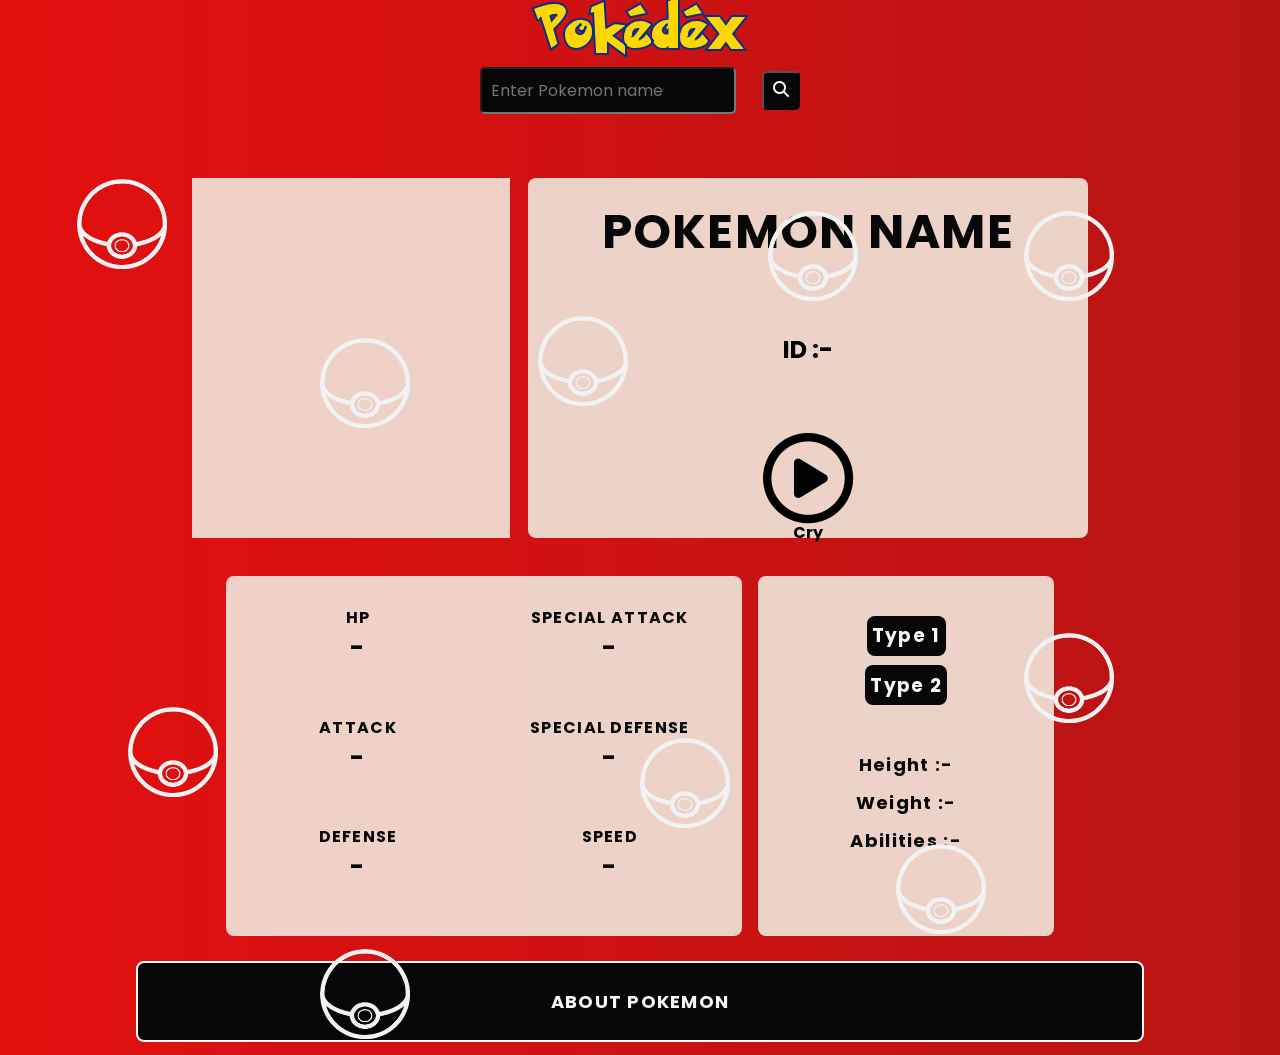
==== index.html @ 99acc05c "Added files" ====
<!DOCTYPE html>
<html lang="en">
<head>
    <meta charset="UTF-8">
    <meta name="viewport" content="width=device-width, initial-scale=1.0">
    <title>Document</title>
    <link rel="stylesheet" href="./style.css">
    <link rel="stylesheet" href="https://cdnjs.cloudflare.com/ajax/libs/font-awesome/6.6.0/css/all.min.css" integrity="sha512-Kc323vGBEqzTmouAECnVceyQqyqdsSiqLQISBL29aUW4U/M7pSPA/gEUZQqv1cwx4OnYxTxve5UMg5GT6L4JJg==" crossorigin="anonymous" referrerpolicy="no-referrer" />
    <link rel="shortcut icon" href="https://th.bing.com/th/id/OIP.t617oQnWS7KE4KwblMmCyQAAAA?rs=1&pid=ImgDetMain" type="image/x-icon">
</head>
<body>
    <div class="wrapper">
        <div class="box">
            <div><img src="./pokeball.png" class="pokeball"></div>
            <div><img src="./pokeball.png" class="pokeball"></div>
            <div><img src="./pokeball.png" class="pokeball"></div>
            <div><img src="./pokeball.png" class="pokeball"></div>
            <div><img src="./pokeball.png" class="pokeball"></div>
            <div><img src="./pokeball.png" class="pokeball"></div>
            <div><img src="./pokeball.png" class="pokeball"></div>
            <div><img src="./pokeball.png" class="pokeball"></div>
            <div><img src="./pokeball.png" class="pokeball"></div>
            <div><img src="./pokeball.png" class="pokeball"></div>
        </div>
        <section class="header">
            <!-- <img src="https://th.bing.com/th/id/OIP.CdqSbCuU2VAIqeOy9gv90wAAAA?rs=1&pid=ImgDetMain" alt=""> -->
            <h1>Pok&#0233d&#0233x</h1>
        </section>
        <section>
            <div class="input-search">
                <input type="text" placeholder="Enter Pokemon name">
                <button><i class="fa-solid fa-magnifying-glass"></i></button>
            </div>
        </section>
        <div class="main-container">
            <div>
                <section class="data">
                    <div class="container">
                        <div class="pic">
                            <img src="https://th.bing.com/th/id/OIP.CdqSbCuU2VAIqeOy9gv90wAAAA?rs=1&pid=ImgDetMain" alt="">
                        </div>
                        <div class="others">
                            <h1>POKEMON NAME</h1>
                            <h2>ID :-</h2>
                            <div class="cry">
                                <button><i class="fa-regular fa-circle-play"></i></button>
                                <audio id="audioPlayer" src=""></audio>
                                <h4>Cry</h4>
                            </div>
                            
                        </div>
                    </div>
                </section>
        
        
        
                <section class="stats">
                    <div class="container">
                        <div class="stat">
                            <div>
                                <div>
                                    <h4>HP</h4>
                                    <h1>-</h1>
                                </div>
                                <div>
                                    <h4>ATTACK</h4>
                                    <h1>-</h1>
                                </div>
                                <div>
                                    <h4>DEFENSE</h4>
                                    <h1>-</h1>
                                </div>
                            </div>
                            <div>
                                <div>
                                    <h4>SPECIAL ATTACK</h4>
                                    <h1>-</h1>
                                </div>
                                <div>
                                    <h4>SPECIAL DEFENSE</h4>
                                    <h1>-</h1>
                                </div>
                                <div>
                                    <h4>SPEED</h4>
                                    <h1>-</h1>
                                </div>
                            </div>
                        </div>
                        <div class="strengths-weaknesses">
                            <div class="type">
                                <h3>Type 1</h3>
                                <h3>Type 2</h3>
                            </div>
                            <div class="physique">
                                <h2>Height :-</h2>
                                <h2>Weight :-</h2>
                                <h2>Abilities :-</h2>
                            </div>
                            
                        </div>
                    </div>
                    <div class="about">
                        <h4>ABOUT POKEMON</h4>
                    </div>
                </section>
            </div>
        </div>
    </div>
</body>
<script src="./script.js"></script>
</html>
---- style.css ----
@import url('https://fonts.googleapis.com/css2?family=Poppins:ital,wght@0,100;0,200;0,300;0,400;0,500;0,600;0,700;0,800;0,900;1,100;1,200;1,300;1,400;1,500;1,600;1,700;1,800;1,900&family=Urbanist:ital,wght@0,100..900;1,100..900&display=swap');


*{
    padding: 0;
    margin: 0;
    box-sizing: border-box;
}

@font-face {
    font-family: funky;
    src: url('./Pokemon-Solid.ttf');
}

.wrapper{
    position: absolute;
    min-height: 100%;
    width: 100%;
    overflow-y: scroll;
    /* background: #1c99ad; */
    /* background: linear-gradient(90deg, #1c99ad 0%, #178c57 0%); */
    background: linear-gradient(to right, #e30f0f, #b81414);
}

.box div{
    position: absolute;
    height: 10vh;
    width: 10vh;
}

.pokeball{
    width: 100%;
    height: 100%;
    object-fit: cover;
    filter: invert(0.95);
}

.header{
    display: flex;
    align-items: center;
    justify-content: center;
    font-family: funky;
}


.box div:nth-child(1) {
    top: 30%;
    left: 42%;
    animation: animate 10s linear infinite;
}
.box div:nth-child(2) {
    top: 70%;
    left: 50%;
    animation: animate 6s linear infinite;
}
.box div:nth-child(3) {
    top: 17%;
    left: 6%;
    animation: animate 7s linear infinite;
}
.box div:nth-child(4) {
    top: 20%;
    left: 60%;
    animation: animate 6s linear infinite;
}
.box div:nth-child(5) {
    top: 67%;
    left: 10%;
    animation: animate 12s linear infinite;
}
.box div:nth-child(6) {
    top: 80%;
    left: 70%;
    animation: animate 15s linear infinite;
}
.box div:nth-child(7) {
    top: 60%;
    left: 80%;
    animation: animate 16s linear infinite;
}
.box div:nth-child(8) {
    top: 32%;
    left: 25%;
    animation: animate 16s linear infinite;
}
.box div:nth-child(9) {
    top: 90%;
    left: 25%;
    animation: animate 9s linear infinite;
}
.box div:nth-child(10) {
    top: 20%;
    left: 80%;
    animation: animate 12s linear infinite;
}

@keyframes animate {
    0%{
        transform: scale(0)  translateY(0) rotate(0);
        opacity: 1;
    }
    100%{
        transform: scale(1.3) translateY(-90px) rotate(360deg);
        opacity: 0;
    }
}

h1{
    letter-spacing: 4px;
    -webkit-text-stroke: 2px rgb(7, 47, 141);
    font-size: 3em;
    color: gold;
}

.input-search{
    display: flex;
    align-items: center;
    justify-content: center;
    gap: 2%;
}

.input-search > input{
    width: 20%;
    padding: 0.7%;
    background: #070707;
    color: #f7f7f7;
    font-size: 100%;
    border-radius: 5px;
    font-family: Poppins;
}

.input-search > button{
    padding: 0.7%;
    background: #070707;
    color: #f7f7f7;
    font-size: 100%;
    border-radius: 5px;
}

.data{
    display: flex;
    align-items: center;
    justify-content: center;
}

.container{
    display: flex;
    align-items: center;
    justify-content: center;

    padding-top: 5%;
    width: 70%;
    gap: 2%;
}

.pic{
    height: 40vh;
    width: 40vh;
    background-color: rgba(241, 231, 219, 0.9);
}

.pic > img{
    width: 100%;

}

.others{
    padding: 2%;
    height: 40vh;
    width: 70vh;
    background-color: rgba(241, 231, 219, 0.9);
    display: flex;
    align-items: center;
    justify-content: space-between;
    font-family: Poppins;
    flex-direction: column;
    border-radius: 8px;
}

.others > h1, .stat > div > div > h4, .stat > div > div > h1, .type, .physique, .about{
    font-family: Poppins;
    color: #070707;
    -webkit-text-stroke: transparent;
    letter-spacing: 0.1vw;
}

.cry{
    height: 7vw;
    width: 7vw;
    background-color: transparent;
    display: flex;
    flex-direction: column;
    align-items: center;
}

.cry > button{
    height: 7vw;
    width: 7vw;
    font-size: 10vh;
    background: transparent;
    border: none;
    cursor: pointer;
}

.stats{
    display: flex;
    align-items: center;
    justify-content: center;
    padding: 1%;
    flex-direction: column;
}

.stats > .container{
    padding: 2%;
}

.stat{
    padding: 3%;
    height: 40vh;
    width: 70vh;
    background-color: rgba(241, 231, 219, 0.9);
    display: flex;
    align-items: center;
    justify-content: center;
    gap: 8%;
}

.strengths-weaknesses{
    padding: 2%;
    height: 40vh;
    width: 40vh;
    background-color: rgba(241, 231, 219, 0.9);
    display: flex;
    flex-direction: column;
    padding: 3% 2%;
    gap: 3%;
}

.stats > .container div{
    border-radius: 8px;
}

.stat > div{
    height: 100%;
    width: 50%;
    /* background-color: aqua; */
    display: flex;
    flex-direction: column;
    gap: 6%;
}

.stat > div > div{
    height: 33%;
    width: 100%;
    padding: 2%;
    display: flex;
    flex-direction: column;
    align-items: center;
}

.stat > div > div > h1{
    font-size: 150%;
}

.type{
    width: 100%;
    height: 40%;
    display: flex;
    align-items: center;
    flex-direction: column;
    justify-content: center;
    gap: 8%;

}

.physique{
    width: 100%;
    height: 60%;
    display: flex;
    flex-direction: column;
    padding: 8%;
    gap: 8%;
    align-items: center;
}

.type > h3{
    background-color: #070707;
    color: #f7f7f7;
    padding: 2%;
    border-radius: 8px;
}

.physique > h2{
    font-size: large;
}

.about{
    padding: 2%;
    background-color: #070707;
    width: 112vh;
    color: #f7f7f7;
    border: 2px solid #f7f7f7;
    border-radius: 8px;
    word-wrap: break-word;
    overflow-wrap: break-word;
    text-align: center;
}

.about > h4{
    font-size: large;
}

.fire{
    background-color: #ff4422 !important;
}
.water{
    background-color: #3399ff !important;
}

.grass{
    background-color: #77cc55 !important;
}

.electric{
    background-color: #ffcc33 !important;
}

.normal{
    background-color: #aaaa99 !important;
}

.rock{
    background-color: #bbaa66 !important;
}

.steel{
    background-color: #bfbfce !important;
}

.ground{background-color: #e1c368 !important;
}

.bug{
    background-color: #a8b822 !important;
}

.flying{
    background-color: #8899ff !important;
}

.fighting{
    background-color: #b85443 !important;
}

.poison{
    background-color: #aa5599 !important;
}

.dragon{
    background-color: #7766ee !important;
}

.ice{
    background-color: #7dd4ff !important;
}

.ghost{
    background-color: #6666ba !important;
}

.psychic{
    background-color: #fa6da5 !important;
}

.dark{
    background-color: #775544 !important;
}

.fairy{
    background-color: #ee99ee !important;
}

@media (max-width:430px) {
    h1{
        font-size: 2em;
        margin-top: 1em;
    }

    .input-search{
        margin-top: 2em;
    }

    .input-search > input{
        width: 60vw;
    }

    .input-search > button{
        padding: 1.1%;
    }

    .container{
        flex-direction: column;
        gap: 2em;
    }

    .pic{
        height: 30vh;
        width: 30vh;
    }

    .others{
        height: 23vh;
        width: 40vh;
        justify-content: center;
        gap: 10px;
        padding: 0em;
    }

    .others > h1{
        font-size: 1.7em;
        margin: 0;
    }

    .others >h2{
        font-size: 1.2em;
    }

    .cry{
        width: 2em;
        height: 2em;
    }

    .cry > button{
        height: 2em;
        width: 2em;
        font-size: 4vh;
        -webkit-tap-highlight-color: transparent;
    }

    .cry > h4{
        font-size: 0.8em;
    }

    .stats > .container{
        flex-direction: column;
    }

    .stat{
        /* padding: 3%; */
        height: 30vh;
        width: 40vh;
        gap: 0;
    }

    .stat > div{
        gap: 0em;
    }

    .stat > div >div{
        padding: 0;
        gap: 2px;
    }

    .stat > div > div > h4{
        font-size: 0.8em;
    }

    .stat > div > div > h1{
        font-size: 1em;
    }

    .strengths-weaknesses{
        margin-top: 0.1em;
        padding-top: 5%;
        height: 30vh;
        width: 40vh;
    }

    .physique > h2{
        font-size: 1em;
    }

    .about{
        width: 40vh;
    }

    .about > h4{
        font-size: small;
        padding: 1.2em;
    }
}
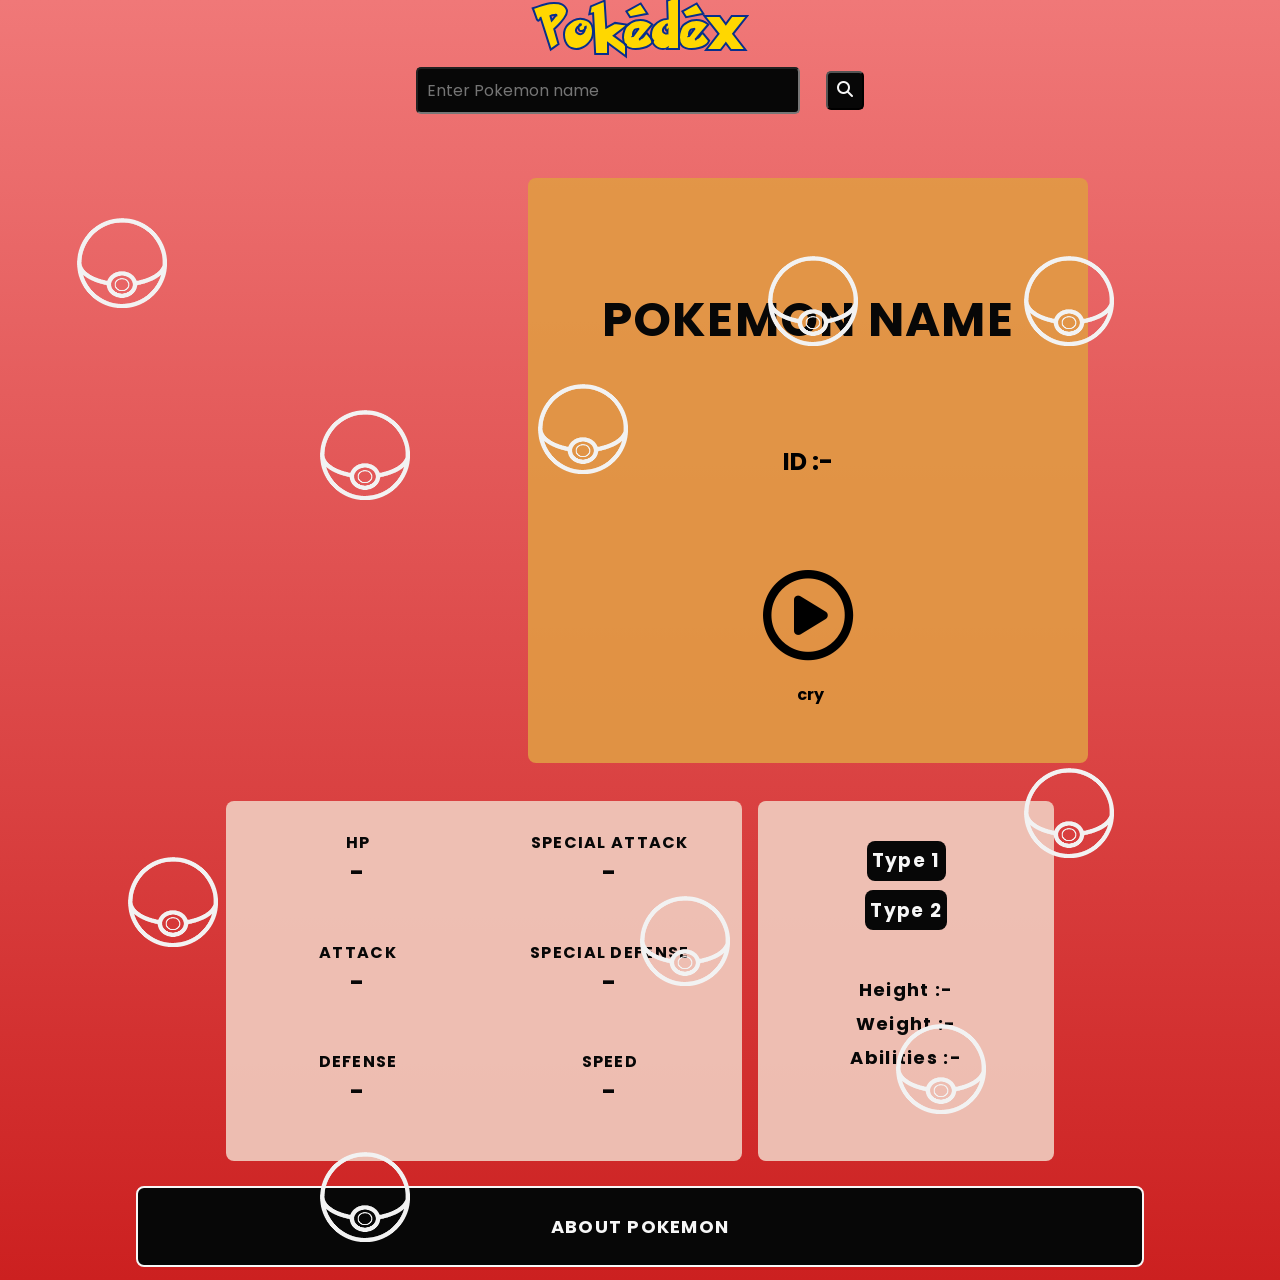
==== commit b70dbd1d: "modified" ====
--- a/index.html
+++ b/index.html
@@ -3,7 +3,7 @@
 <head>
     <meta charset="UTF-8">
     <meta name="viewport" content="width=device-width, initial-scale=1.0">
-    <title>Document</title>
+    <title>Pokedex</title>
     <link rel="stylesheet" href="./style.css">
     <link rel="stylesheet" href="https://cdnjs.cloudflare.com/ajax/libs/font-awesome/6.6.0/css/all.min.css" integrity="sha512-Kc323vGBEqzTmouAECnVceyQqyqdsSiqLQISBL29aUW4U/M7pSPA/gEUZQqv1cwx4OnYxTxve5UMg5GT6L4JJg==" crossorigin="anonymous" referrerpolicy="no-referrer" />
     <link rel="shortcut icon" href="https://th.bing.com/th/id/OIP.t617oQnWS7KE4KwblMmCyQAAAA?rs=1&pid=ImgDetMain" type="image/x-icon">
@@ -45,7 +45,8 @@
                             <div class="cry">
                                 <button><i class="fa-regular fa-circle-play"></i></button>
                                 <audio id="audioPlayer" src=""></audio>
-                                <h4>Cry</h4>
+                                <br>
+                                <h4>&nbsp;&nbsp;cry</h4>
                             </div>
                             
                         </div>
--- a/style.css
+++ b/style.css
@@ -19,7 +19,8 @@
     overflow-y: scroll;
     /* background: #1c99ad; */
     /* background: linear-gradient(90deg, #1c99ad 0%, #178c57 0%); */
-    background: linear-gradient(to right, #e30f0f, #b81414);
+    /* background: linear-gradient(to right, #e30f0f, #b81414); */
+    background: linear-gradient(to bottom, #f07878, #cc2020);
 }
 
 .box div{
@@ -120,7 +121,7 @@
 }
 
 .input-search > input{
-    width: 20%;
+    width: 30%;
     padding: 0.7%;
     background: #070707;
     color: #f7f7f7;
@@ -156,7 +157,6 @@
 .pic{
     height: 40vh;
     width: 40vh;
-    background-color: rgba(241, 231, 219, 0.9);
 }
 
 .pic > img{
@@ -166,12 +166,12 @@
 
 .others{
     padding: 2%;
-    height: 40vh;
+    height: 65vh;
     width: 70vh;
-    background-color: rgba(241, 231, 219, 0.9);
-    display: flex;
-    align-items: center;
-    justify-content: space-between;
+    background-color: rgba(226, 155, 68, 0.9);
+    display: flex;
+    align-items: center;
+    justify-content: space-evenly;
     font-family: Poppins;
     flex-direction: column;
     border-radius: 8px;
@@ -200,6 +200,7 @@
     background: transparent;
     border: none;
     cursor: pointer;
+    align-items: center;
 }
 
 .stats{
@@ -218,7 +219,7 @@
     padding: 3%;
     height: 40vh;
     width: 70vh;
-    background-color: rgba(241, 231, 219, 0.9);
+    background-color: rgba(241, 206, 192, 0.9);
     display: flex;
     align-items: center;
     justify-content: center;
@@ -229,7 +230,7 @@
     padding: 2%;
     height: 40vh;
     width: 40vh;
-    background-color: rgba(241, 231, 219, 0.9);
+    background-color: rgba(241, 206, 192, 0.9);
     display: flex;
     flex-direction: column;
     padding: 3% 2%;
@@ -279,7 +280,7 @@
     display: flex;
     flex-direction: column;
     padding: 8%;
-    gap: 8%;
+    gap: 5%;
     align-items: center;
 }
 
@@ -380,7 +381,9 @@
     background-color: #ee99ee !important;
 }
 
-@media (max-width:430px) {
+
+@media (max-width:770px) {
+
     h1{
         font-size: 2em;
         margin-top: 1em;
@@ -391,25 +394,16 @@
     }
 
     .input-search > input{
-        width: 60vw;
+        width: 40vw;
     }
 
     .input-search > button{
         padding: 1.1%;
     }
 
-    .container{
-        flex-direction: column;
-        gap: 2em;
-    }
-
-    .pic{
-        height: 30vh;
-        width: 30vh;
-    }
-
+    
     .others{
-        height: 23vh;
+        height: 37vh;
         width: 40vh;
         justify-content: center;
         gap: 10px;
@@ -417,12 +411,12 @@
     }
 
     .others > h1{
-        font-size: 1.7em;
+        font-size: 1em;
         margin: 0;
     }
 
     .others >h2{
-        font-size: 1.2em;
+        font-size: 1em;
     }
 
     .cry{
@@ -441,8 +435,106 @@
         font-size: 0.8em;
     }
 
+
+    
     .stats > .container{
         flex-direction: column;
+        gap: 2px;
+    }
+
+    .stat{
+        /* padding: 3%; */
+        height: 45vh;
+        width: 60vh;
+        gap: 5px;
+    }
+
+    .stat > div{
+        gap: 0em;
+    }
+
+    .stat > div >div{
+        padding: 0;
+        gap: 2px;
+    }
+
+    .stat > div > div > h4{
+        font-size: 0.8em;
+    }
+
+    .stat > div > div > h1{
+        font-size: 1.5em;
+    }
+
+}
+
+
+
+
+@media (max-width:430px) {
+    h1{
+        font-size: 2em;
+        margin-top: 1em;
+    }
+
+    .input-search{
+        margin-top: 2em;
+    }
+
+    .input-search > input{
+        width: 60vw;
+    }
+
+    .input-search > button{
+        padding: 1.1%;
+    }
+
+    .container{
+        flex-direction: column;
+        gap: 2em;
+    }
+
+    .pic{
+        height: 35vh;
+        width: 35vh;
+    }
+
+    .others{
+        height: 20vh;
+        width: 40vh;
+        justify-content: center;
+        gap: 10px;
+        padding: 0em;
+    }
+
+    .others > h1{
+        font-size: 1em;
+        margin: 0;
+    }
+
+    .others >h2{
+        font-size: 1em;
+    }
+
+    .cry{
+        width: 2em;
+        height: 2em;
+    }
+
+    .cry > button{
+        height: 2em;
+        width: 2em;
+        font-size: 4vh;
+        -webkit-tap-highlight-color: transparent;
+    }
+
+    .cry > h4{
+        font-size: 0.8em;
+    }
+
+    .stats > .container{
+        flex-direction: column;
+        gap: 5px;
     }
 
     .stat{
@@ -462,7 +554,7 @@
     }
 
     .stat > div > div > h4{
-        font-size: 0.8em;
+        font-size: 0.7em;
     }
 
     .stat > div > div > h1{
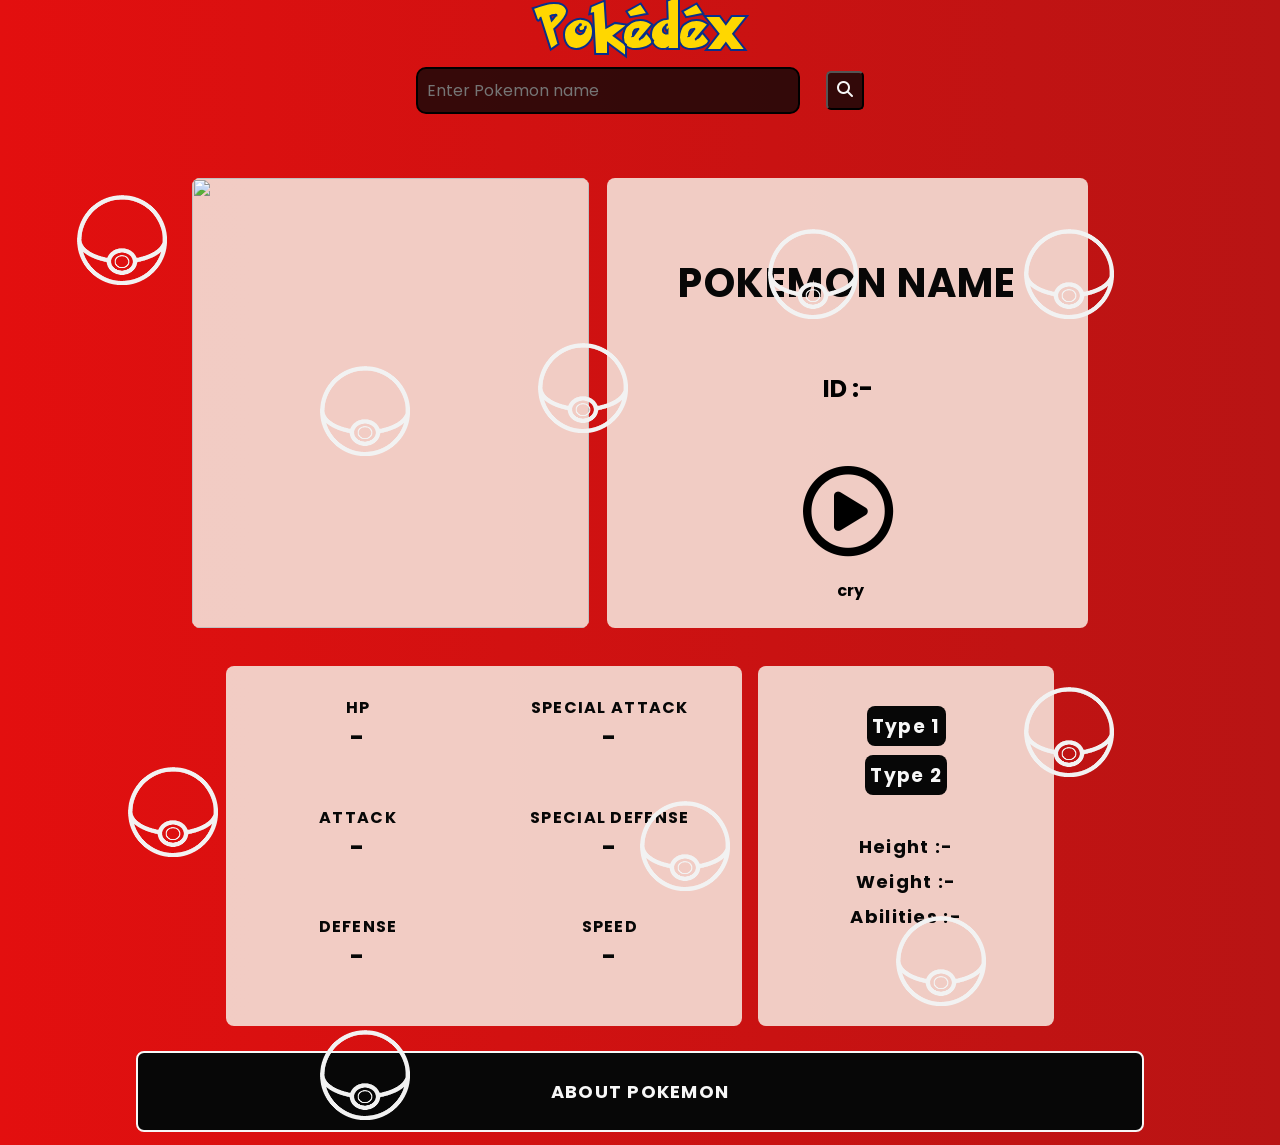
==== commit a43aa696: "Added back to top button" ====
--- a/index.html
+++ b/index.html
@@ -106,6 +106,12 @@
                 </section>
             </div>
         </div>
+          
+        <button id="back-to-top" title="Back to Top">
+            <svg xmlns="http://www.w3.org/2000/svg" viewBox="0 0 24 24" fill="none" stroke="currentColor" stroke-width="2" stroke-linecap="round" stroke-linejoin="round">
+              <polyline points="18 15 12 9 6 15"></polyline>
+            </svg>
+        </button>
     </div>
 </body>
 <script src="./script.js"></script>
--- a/style.css
+++ b/style.css
@@ -1,7 +1,7 @@
 @import url('https://fonts.googleapis.com/css2?family=Poppins:ital,wght@0,100;0,200;0,300;0,400;0,500;0,600;0,700;0,800;0,900;1,100;1,200;1,300;1,400;1,500;1,600;1,700;1,800;1,900&family=Urbanist:ital,wght@0,100..900;1,100..900&display=swap');
 
 
-*{
+* {
     padding: 0;
     margin: 0;
     box-sizing: border-box;
@@ -12,31 +12,31 @@
     src: url('./Pokemon-Solid.ttf');
 }
 
-.wrapper{
+.wrapper {
     position: absolute;
     min-height: 100%;
     width: 100%;
     overflow-y: scroll;
     /* background: #1c99ad; */
     /* background: linear-gradient(90deg, #1c99ad 0%, #178c57 0%); */
-    /* background: linear-gradient(to right, #e30f0f, #b81414); */
-    background: linear-gradient(to bottom, #f07878, #cc2020);
-}
-
-.box div{
+    background: linear-gradient(to right, #e30f0f, #b81414);
+    /* background: linear-gradient(to bottom, #f07878, #cc2020); */
+}
+
+.box div {
     position: absolute;
     height: 10vh;
     width: 10vh;
 }
 
-.pokeball{
+.pokeball {
     width: 100%;
     height: 100%;
     object-fit: cover;
     filter: invert(0.95);
 }
 
-.header{
+.header {
     display: flex;
     align-items: center;
     justify-content: center;
@@ -49,46 +49,55 @@
     left: 42%;
     animation: animate 10s linear infinite;
 }
+
 .box div:nth-child(2) {
     top: 70%;
     left: 50%;
     animation: animate 6s linear infinite;
 }
+
 .box div:nth-child(3) {
     top: 17%;
     left: 6%;
     animation: animate 7s linear infinite;
 }
+
 .box div:nth-child(4) {
     top: 20%;
     left: 60%;
     animation: animate 6s linear infinite;
 }
+
 .box div:nth-child(5) {
     top: 67%;
     left: 10%;
     animation: animate 12s linear infinite;
 }
+
 .box div:nth-child(6) {
     top: 80%;
     left: 70%;
     animation: animate 15s linear infinite;
 }
+
 .box div:nth-child(7) {
     top: 60%;
     left: 80%;
     animation: animate 16s linear infinite;
 }
+
 .box div:nth-child(8) {
     top: 32%;
     left: 25%;
     animation: animate 16s linear infinite;
 }
+
 .box div:nth-child(9) {
     top: 90%;
     left: 25%;
     animation: animate 9s linear infinite;
 }
+
 .box div:nth-child(10) {
     top: 20%;
     left: 80%;
@@ -96,55 +105,61 @@
 }
 
 @keyframes animate {
-    0%{
-        transform: scale(0)  translateY(0) rotate(0);
+    0% {
+        transform: scale(0) translateY(0) rotate(0);
         opacity: 1;
     }
-    100%{
+
+    100% {
         transform: scale(1.3) translateY(-90px) rotate(360deg);
         opacity: 0;
     }
 }
 
-h1{
+h1 {
     letter-spacing: 4px;
     -webkit-text-stroke: 2px rgb(7, 47, 141);
     font-size: 3em;
     color: gold;
 }
 
-.input-search{
+.input-search {
     display: flex;
     align-items: center;
     justify-content: center;
     gap: 2%;
 }
 
-.input-search > input{
+.input-search>input {
     width: 30%;
     padding: 0.7%;
-    background: #070707;
+    background: #070707c4;
+    color: #f7f7f7;
+    font-size: 100%;
+    border-radius: 10px;
+    font-family: Poppins;
+    border: 2px solid black;
+}
+
+.input-search>button {
+    padding: 0.7%;
+    background: #070707c4;
     color: #f7f7f7;
     font-size: 100%;
     border-radius: 5px;
-    font-family: Poppins;
-}
-
-.input-search > button{
-    padding: 0.7%;
-    background: #070707;
-    color: #f7f7f7;
-    font-size: 100%;
-    border-radius: 5px;
-}
-
-.data{
+}
+
+.input-search>button :hover {
+    cursor: pointer;
+}
+
+.data {
     display: flex;
     align-items: center;
     justify-content: center;
 }
 
-.container{
+.container {
     display: flex;
     align-items: center;
     justify-content: center;
@@ -154,21 +169,24 @@
     gap: 2%;
 }
 
-.pic{
-    height: 40vh;
-    width: 40vh;
-}
-
-.pic > img{
+.pic {
+    height: 50vh;
+    width: 50vh;
+    background-color: rgba(246, 224, 215, 0.9);
+    border-radius: 8px;
+}
+
+.pic>img {
     width: 100%;
-
-}
-
-.others{
+    height: 100%;
+    border-radius: 8px;
+}
+
+.others {
     padding: 2%;
-    height: 65vh;
-    width: 70vh;
-    background-color: rgba(226, 155, 68, 0.9);
+    height: 50vh;
+    width: 60vh;
+    background-color: rgba(246, 224, 215, 0.9);
     display: flex;
     align-items: center;
     justify-content: space-evenly;
@@ -177,14 +195,32 @@
     border-radius: 8px;
 }
 
-.others > h1, .stat > div > div > h4, .stat > div > div > h1, .type, .physique, .about{
+.others>h1,
+.stat>div>div>h4,
+.stat>div>div>h1,
+.type,
+.physique,
+.about {
     font-family: Poppins;
     color: #070707;
     -webkit-text-stroke: transparent;
     letter-spacing: 0.1vw;
 }
 
-.cry{
+.others>h1 {
+    font-size: 2.5rem;
+}
+
+.pic img {
+    transition: transform 0.3s ease-in-out, filter 0.3s ease-in-out;
+}
+
+.pic img:hover {
+    transform: scale(1.01);
+    filter: drop-shadow(0 8px 15px rgba(0, 0, 0, 0.5));
+}
+
+.cry {
     height: 7vw;
     width: 7vw;
     background-color: transparent;
@@ -193,7 +229,7 @@
     align-items: center;
 }
 
-.cry > button{
+.cry>button {
     height: 7vw;
     width: 7vw;
     font-size: 10vh;
@@ -203,7 +239,7 @@
     align-items: center;
 }
 
-.stats{
+.stats {
     display: flex;
     align-items: center;
     justify-content: center;
@@ -211,37 +247,61 @@
     flex-direction: column;
 }
 
-.stats > .container{
+.stats>.container {
     padding: 2%;
 }
 
-.stat{
+.stat {
     padding: 3%;
     height: 40vh;
     width: 70vh;
-    background-color: rgba(241, 206, 192, 0.9);
+    background-color: rgba(246, 224, 215, 0.9);
     display: flex;
     align-items: center;
     justify-content: center;
     gap: 8%;
-}
-
-.strengths-weaknesses{
+
+    transition: transform 0.8s ease, box-shadow 0.3s ease;
+}
+
+.stat:hover,
+.others:hover {
+    transform: scale(1.01);
+    /* Increases size by 10% */
+    box-shadow: 0px 4px 20px rgba(0, 0, 0, 0.4);
+    /* Adds a shadow */
+    transition: transform 0.3s ease, box-shadow 0.3s ease;
+    /* Smooth transition */
+}
+
+.strengths-weaknesses {
     padding: 2%;
     height: 40vh;
     width: 40vh;
-    background-color: rgba(241, 206, 192, 0.9);
+    background-color: rgba(246, 224, 215, 0.9);
     display: flex;
     flex-direction: column;
     padding: 3% 2%;
     gap: 3%;
-}
-
-.stats > .container div{
+
+    transition: transform 0.8s ease, box-shadow 0.3s ease;
+}
+
+.strengths-weaknesses:hover,
+.others:hover {
+    transform: scale(1.01);
+    /* Increases size by 10% */
+    box-shadow: 0px 4px 20px rgba(0, 0, 0, 0.4);
+    /* Adds a shadow */
+    transition: transform 0.3s ease, box-shadow 0.3s ease;
+    /* Smooth transition */
+}
+
+.stats>.container div {
     border-radius: 8px;
 }
 
-.stat > div{
+.stat>div {
     height: 100%;
     width: 50%;
     /* background-color: aqua; */
@@ -250,7 +310,7 @@
     gap: 6%;
 }
 
-.stat > div > div{
+.stat>div>div {
     height: 33%;
     width: 100%;
     padding: 2%;
@@ -259,11 +319,11 @@
     align-items: center;
 }
 
-.stat > div > div > h1{
+.stat>div>div>h1 {
     font-size: 150%;
 }
 
-.type{
+.type {
     width: 100%;
     height: 40%;
     display: flex;
@@ -274,28 +334,28 @@
 
 }
 
-.physique{
+.physique {
     width: 100%;
     height: 60%;
     display: flex;
     flex-direction: column;
-    padding: 8%;
+    padding: 5%;
     gap: 5%;
     align-items: center;
 }
 
-.type > h3{
+.type>h3 {
     background-color: #070707;
     color: #f7f7f7;
     padding: 2%;
     border-radius: 8px;
 }
 
-.physique > h2{
+.physique>h2 {
     font-size: large;
 }
 
-.about{
+.about {
     padding: 2%;
     background-color: #070707;
     width: 112vh;
@@ -307,277 +367,383 @@
     text-align: center;
 }
 
-.about > h4{
+.about>h4 {
     font-size: large;
 }
 
-.fire{
+.fire {
     background-color: #ff4422 !important;
 }
-.water{
+
+.water {
     background-color: #3399ff !important;
 }
 
-.grass{
+.grass {
     background-color: #77cc55 !important;
 }
 
-.electric{
+.electric {
     background-color: #ffcc33 !important;
 }
 
-.normal{
+.normal {
     background-color: #aaaa99 !important;
 }
 
-.rock{
+.rock {
     background-color: #bbaa66 !important;
 }
 
-.steel{
+.steel {
     background-color: #bfbfce !important;
 }
 
-.ground{background-color: #e1c368 !important;
-}
-
-.bug{
+.ground {
+    background-color: #e1c368 !important;
+}
+
+.bug {
     background-color: #a8b822 !important;
 }
 
-.flying{
+.flying {
     background-color: #8899ff !important;
 }
 
-.fighting{
+.fighting {
     background-color: #b85443 !important;
 }
 
-.poison{
+.poison {
     background-color: #aa5599 !important;
 }
 
-.dragon{
+.dragon {
     background-color: #7766ee !important;
 }
 
-.ice{
+.ice {
     background-color: #7dd4ff !important;
 }
 
-.ghost{
+.ghost {
     background-color: #6666ba !important;
 }
 
-.psychic{
+.psychic {
     background-color: #fa6da5 !important;
 }
 
-.dark{
+.dark {
     background-color: #775544 !important;
 }
 
-.fairy{
+.fairy {
     background-color: #ee99ee !important;
 }
 
 
-@media (max-width:770px) {
-
-    h1{
-        font-size: 2em;
-        margin-top: 1em;
-    }
-
-    .input-search{
-        margin-top: 2em;
-    }
-
-    .input-search > input{
-        width: 40vw;
-    }
-
-    .input-search > button{
-        padding: 1.1%;
-    }
-
-    
-    .others{
-        height: 37vh;
-        width: 40vh;
+
+/* back-to-button styling */
+#back-to-top {
+  position: fixed;
+  bottom: 20px;
+  right: 48px;
+  background-color: #000000;
+  color: #e30f0f;
+  width: 50px;
+  height: 50px;
+  border-radius: 50%;
+  border: 1px solid rgb(255, 255, 255); 
+  cursor: pointer;
+  display: none;
+  align-items: center;
+  justify-content: center;
+  font-size: 24px;
+  transition: background-color 0.3s, transform 0.3s, border-color 0.3s;
+  z-index: 1000;
+}
+
+#back-to-top:hover {
+  background-color: #1a1a1a;
+  transform: scale(1.1);
+  border-color: rgba(255, 255, 255, 0.9); /* Slightly more opaque on hover */
+}
+
+#back-to-top svg {
+  width: 24px;
+  height: 24px;
+}
+
+
+
+@media (max-width:1025px) {
+
+    .pic {
+        height: 45vh;
+        width: 45vh;
+        background-color: rgba(246, 224, 215, 0.9);
+        border-radius: 8px;
+    }
+
+    .pic>img {
+        width: 100%;
+        height: 100%;
+    }
+
+
+    .others {
+        height: 45vh;
+        width: 65vh;
         justify-content: center;
         gap: 10px;
         padding: 0em;
     }
 
-    .others > h1{
+    .others>h1 {
         font-size: 1em;
         margin: 0;
     }
 
-    .others >h2{
+    .others>h2 {
         font-size: 1em;
     }
 
-    .cry{
+
+    .type {
+        gap: 8%;
+    }
+}
+
+
+
+@media (max-width:770px) {
+
+    h1 {
+        font-size: 2em;
+        margin-top: 1em;
+    }
+
+    .input-search {
+        margin-top: 2em;
+    }
+
+    .input-search>input {
+        width: 40vw;
+    }
+
+    .input-search>button {
+        padding: 1.1%;
+    }
+
+    .pic {
+        height: 40vh;
+        width: 40vh;
+        background-color: rgba(246, 224, 215, 0.9);
+        border-radius: 8px;
+    }
+
+    .pic>img {
+        width: 100%;
+        height: 100%;
+    }
+
+    .others {
+        height: 40vh;
+        width: 35vh;
+        justify-content: center;
+        gap: 10px;
+        padding: 0em;
+    }
+
+    .others>h1 {
+        font-size: 1em;
+        margin: 0;
+    }
+
+    .others>h2 {
+        font-size: 1em;
+    }
+
+    .cry {
         width: 2em;
         height: 2em;
     }
 
-    .cry > button{
+    .cry>button {
         height: 2em;
         width: 2em;
         font-size: 4vh;
         -webkit-tap-highlight-color: transparent;
     }
 
-    .cry > h4{
+    .cry>h4 {
         font-size: 0.8em;
     }
 
 
-    
-    .stats > .container{
+    .stats>.container {
         flex-direction: column;
         gap: 2px;
     }
 
-    .stat{
+    .stat {
         /* padding: 3%; */
         height: 45vh;
-        width: 60vh;
+        width: 77vh;
         gap: 5px;
-    }
-
-    .stat > div{
+        margin-bottom: 10px;
+    }
+
+    .stat>div {
         gap: 0em;
-    }
-
-    .stat > div >div{
+        /* width: 75vh; */
+    }
+
+    .stat>div>div {
         padding: 0;
         gap: 2px;
-    }
-
-    .stat > div > div > h4{
+
+    }
+
+    .stat>div>div>h4 {
         font-size: 0.8em;
     }
 
-    .stat > div > div > h1{
+    .stat>div>div>h1 {
         font-size: 1.5em;
     }
 
-}
-
-
+    .strengths-weaknesses {
+        width: 77vh;
+    }
+
+}
 
 
 @media (max-width:430px) {
-    h1{
+    h1 {
         font-size: 2em;
         margin-top: 1em;
     }
 
-    .input-search{
+    .input-search {
         margin-top: 2em;
     }
 
-    .input-search > input{
+    .input-search>input {
         width: 60vw;
     }
 
-    .input-search > button{
+    .input-search>button {
         padding: 1.1%;
     }
 
-    .container{
+    .container {
         flex-direction: column;
         gap: 2em;
     }
 
-    .pic{
+    .pic {
+        height: 40vh;
+        width: 40vh;
+        border-radius: 8px;
+    }
+
+    .others {
         height: 35vh;
-        width: 35vh;
-    }
-
-    .others{
-        height: 20vh;
         width: 40vh;
         justify-content: center;
-        gap: 10px;
+        gap: 5px;
         padding: 0em;
-    }
-
-    .others > h1{
+        margin-bottom: 5px;
+    }
+
+    .others>h1 {
         font-size: 1em;
         margin: 0;
     }
 
-    .others >h2{
+    .others>h2 {
         font-size: 1em;
     }
 
-    .cry{
+    .cry {
         width: 2em;
         height: 2em;
     }
 
-    .cry > button{
+    .cry>button {
         height: 2em;
         width: 2em;
         font-size: 4vh;
         -webkit-tap-highlight-color: transparent;
     }
 
-    .cry > h4{
+    .cry>h4 {
         font-size: 0.8em;
     }
 
-    .stats > .container{
+    .stats>.container {
         flex-direction: column;
-        gap: 5px;
-    }
-
-    .stat{
+        gap: 2px;
+    }
+
+    .stat {
         /* padding: 3%; */
-        height: 30vh;
+        height: 35vh;
         width: 40vh;
         gap: 0;
     }
 
-    .stat > div{
+    .stat>div {
         gap: 0em;
     }
 
-    .stat > div >div{
+    .stat>div>div {
         padding: 0;
         gap: 2px;
     }
 
-    .stat > div > div > h4{
-        font-size: 0.7em;
-    }
-
-    .stat > div > div > h1{
+    .stat>div>div>h4 {
+        font-size: 0.65em;
+    }
+
+    .stat>div>div>h1 {
         font-size: 1em;
     }
 
-    .strengths-weaknesses{
+    .strengths-weaknesses {
         margin-top: 0.1em;
         padding-top: 5%;
-        height: 30vh;
+        height: 35vh;
         width: 40vh;
     }
 
-    .physique > h2{
+    .physique>h2 {
         font-size: 1em;
     }
 
-    .about{
+    .about {
+        margin-top: 5px;
         width: 40vh;
     }
 
-    .about > h4{
+    .about>h4 {
         font-size: small;
         padding: 1.2em;
     }
+
+    #back-to-top {
+        width: 40px;
+        height: 40px;
+        bottom: 10px;
+        right: 22px;
+      }
+    
+      #back-to-top svg {
+        width: 20px;
+        height: 20px;
+      }
 }
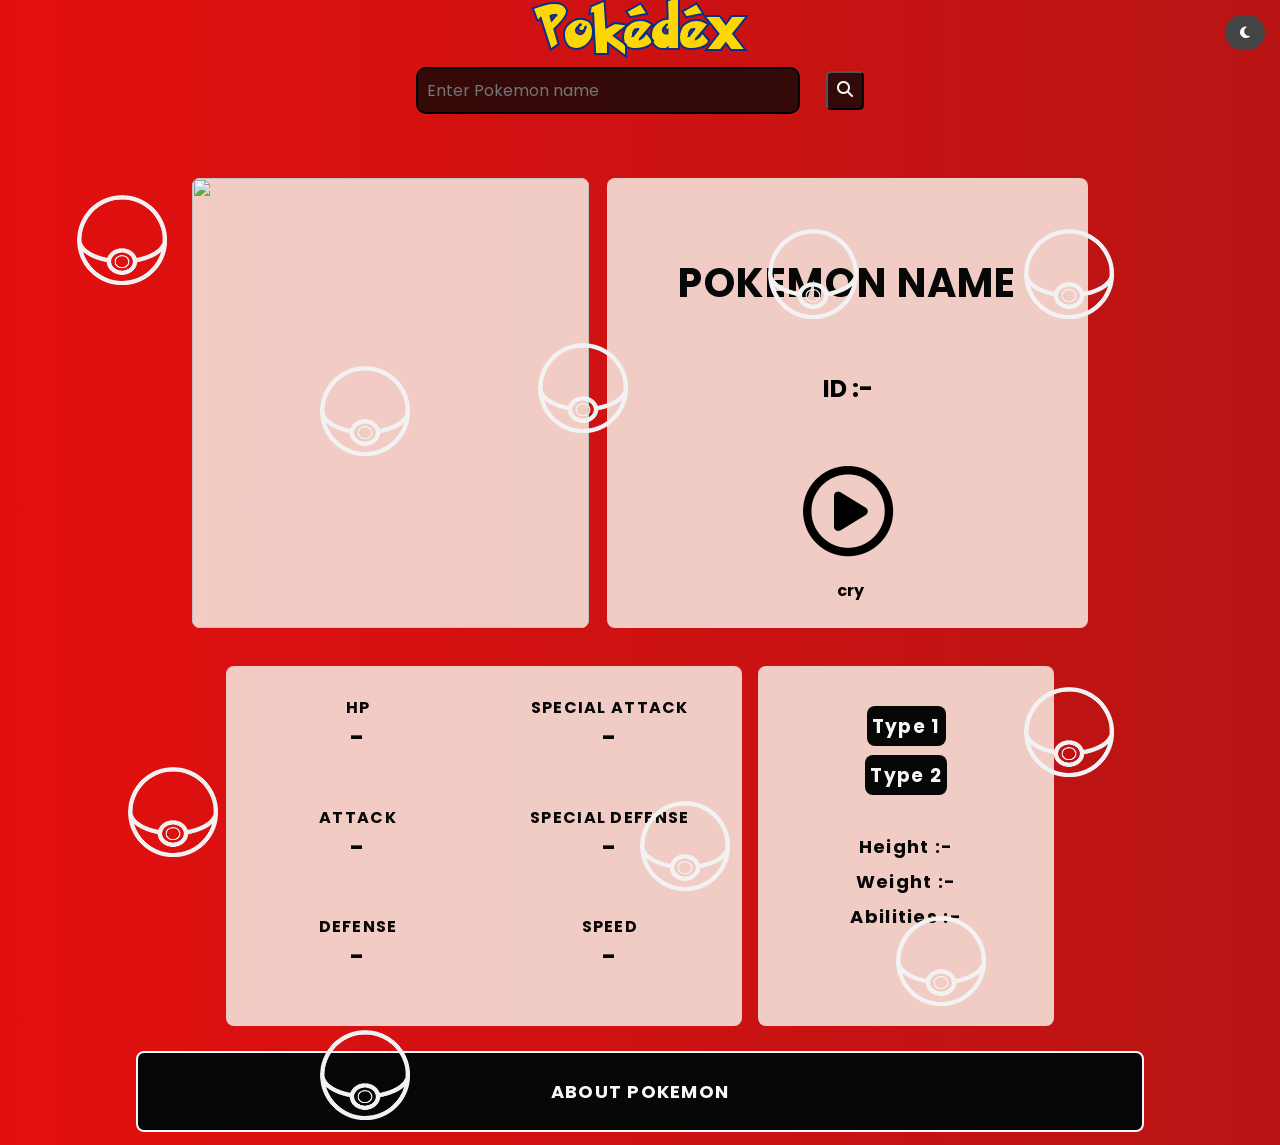
==== commit ac6e0a86: "dark mode toggle feature to enhance the user experience" ====
--- a/index.html
+++ b/index.html
@@ -106,10 +106,20 @@
                 </section>
             </div>
         </div>
-          
+           
         <button id="back-to-top" title="Back to Top">
             <svg xmlns="http://www.w3.org/2000/svg" viewBox="0 0 24 24" fill="none" stroke="currentColor" stroke-width="2" stroke-linecap="round" stroke-linejoin="round">
               <polyline points="18 15 12 9 6 15"></polyline>
+            </svg>
+        </button>
+
+        <button id="dark-mode-toggle" class="dark-mode-toggle">
+            <i class="fa-solid fa-moon"></i>
+        </button>
+
+        <button id="back-to-top" title="Back to Top">
+            <svg xmlns="http://www.w3.org/2000/svg" viewBox="0 0 24 24" fill="none" stroke="currentColor" stroke-width="2" stroke-linecap="round" stroke-linejoin="round">
+                <polyline points="18 15 12 9 6 15"></polyline>
             </svg>
         </button>
     </div>
--- a/style.css
+++ b/style.css
@@ -447,36 +447,36 @@
 
 /* back-to-button styling */
 #back-to-top {
-  position: fixed;
-  bottom: 20px;
-  right: 48px;
-  background-color: #000000;
-  color: #e30f0f;
-  width: 50px;
-  height: 50px;
-  border-radius: 50%;
-  border: 1px solid rgb(255, 255, 255); 
-  cursor: pointer;
-  display: none;
-  align-items: center;
-  justify-content: center;
-  font-size: 24px;
-  transition: background-color 0.3s, transform 0.3s, border-color 0.3s;
-  z-index: 1000;
-}
-
-#back-to-top:hover {
-  background-color: #1a1a1a;
-  transform: scale(1.1);
-  border-color: rgba(255, 255, 255, 0.9); /* Slightly more opaque on hover */
-}
-
-#back-to-top svg {
-  width: 24px;
-  height: 24px;
-}
-
-
+    position: fixed;
+    bottom: 20px;
+    right: 48px;
+    background-color: #000000;
+    color: #e30f0f;
+    width: 50px;
+    height: 50px;
+    border-radius: 50%;
+    border: 1px solid rgb(255, 255, 255); 
+    cursor: pointer;
+    display: none;
+    align-items: center;
+    justify-content: center;
+    font-size: 24px;
+    transition: background-color 0.3s, transform 0.3s, border-color 0.3s;
+    z-index: 1000;
+  }
+  
+  #back-to-top:hover {
+    background-color: #1a1a1a;
+    transform: scale(1.1);
+    border-color: rgba(255, 255, 255, 0.9); /* Slightly more opaque on hover */
+  }
+  
+  #back-to-top svg {
+    width: 24px;
+    height: 24px;
+  }
+  
+  
 
 @media (max-width:1025px) {
 
@@ -746,4 +746,36 @@
         width: 20px;
         height: 20px;
       }
-}+}
+
+/* Default Light Mode */
+body {
+    background-color: white;
+    color: black;
+    transition: background-color 0.3s, color 0.3s;
+}
+
+/* Dark Mode */
+body.dark-mode {
+    background-color: #121212;
+    color: #e0e0e0;
+}
+
+/* Toggle Button Styling */
+.dark-mode-toggle {
+    position: fixed;
+    top: 15px;
+    right: 15px;
+    background-color: #444;
+    color: white;
+    border: none;
+    padding: 10px 15px;
+    border-radius: 20px;
+    cursor: pointer;
+    transition: background-color 0.3s;
+    z-index: 1000;
+}
+
+.dark-mode-toggle:hover {
+    background-color: #666;
+}
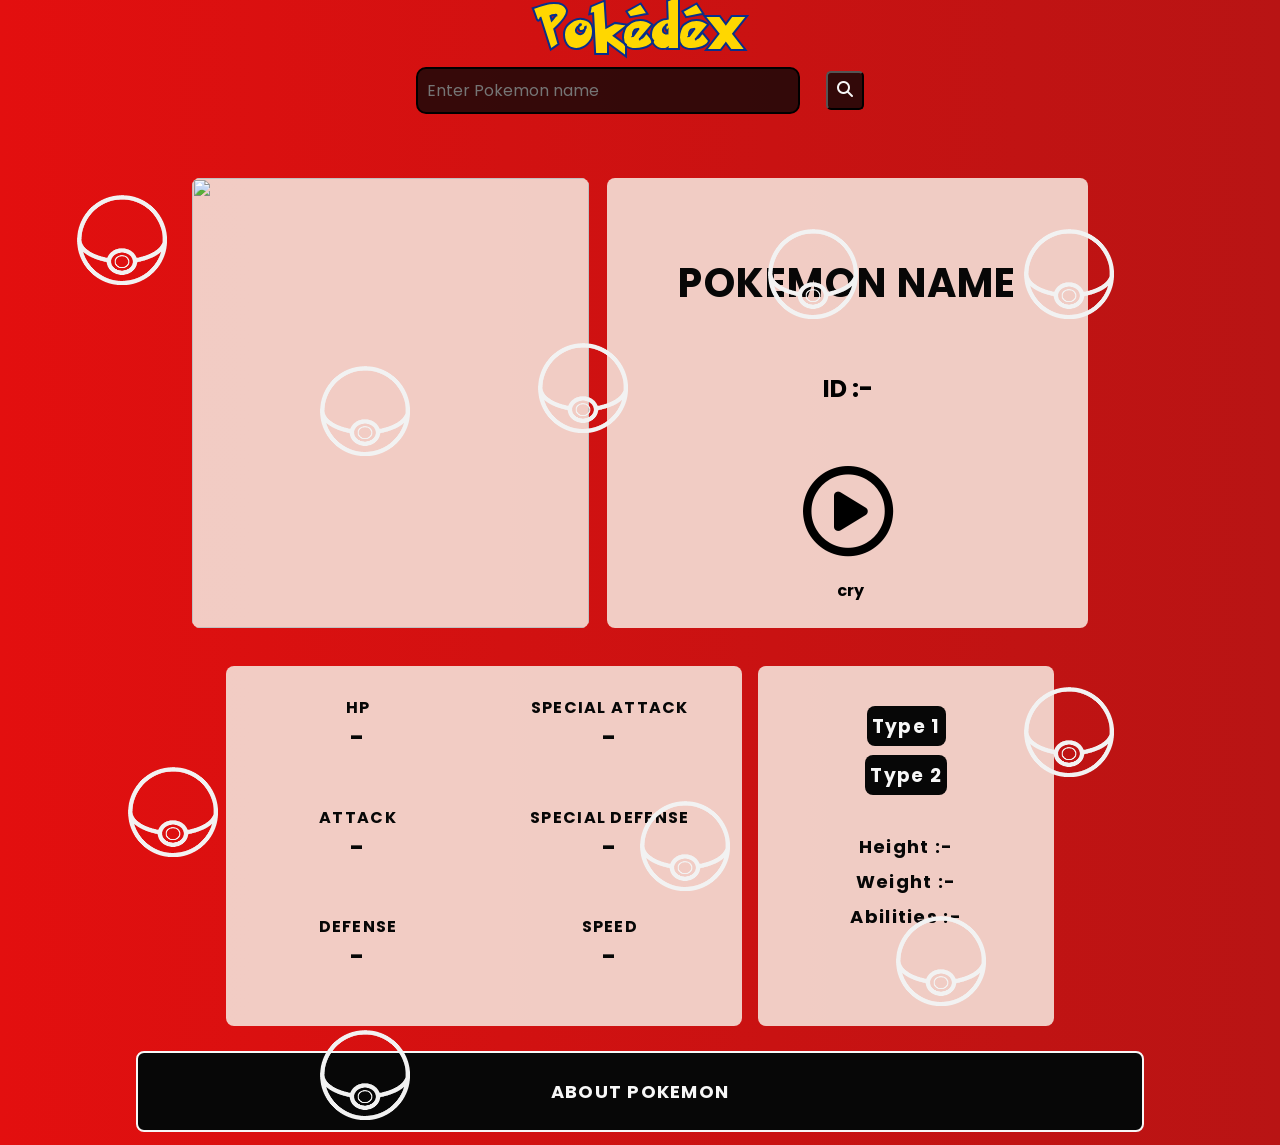
==== commit 2f49258e: "Added favicon" ====
--- a/index.html
+++ b/index.html
@@ -5,6 +5,7 @@
     <meta name="viewport" content="width=device-width, initial-scale=1.0">
     <title>Pokedex</title>
     <link rel="stylesheet" href="./style.css">
+    <link rel="shortcut icon" href="./pokeball.png" type="image/x-icon">
     <link rel="stylesheet" href="https://cdnjs.cloudflare.com/ajax/libs/font-awesome/6.6.0/css/all.min.css" integrity="sha512-Kc323vGBEqzTmouAECnVceyQqyqdsSiqLQISBL29aUW4U/M7pSPA/gEUZQqv1cwx4OnYxTxve5UMg5GT6L4JJg==" crossorigin="anonymous" referrerpolicy="no-referrer" />
     <link rel="shortcut icon" href="https://th.bing.com/th/id/OIP.t617oQnWS7KE4KwblMmCyQAAAA?rs=1&pid=ImgDetMain" type="image/x-icon">
 </head>
@@ -112,16 +113,6 @@
               <polyline points="18 15 12 9 6 15"></polyline>
             </svg>
         </button>
-
-        <button id="dark-mode-toggle" class="dark-mode-toggle">
-            <i class="fa-solid fa-moon"></i>
-        </button>
-
-        <button id="back-to-top" title="Back to Top">
-            <svg xmlns="http://www.w3.org/2000/svg" viewBox="0 0 24 24" fill="none" stroke="currentColor" stroke-width="2" stroke-linecap="round" stroke-linejoin="round">
-                <polyline points="18 15 12 9 6 15"></polyline>
-            </svg>
-        </button>
     </div>
 </body>
 <script src="./script.js"></script>
